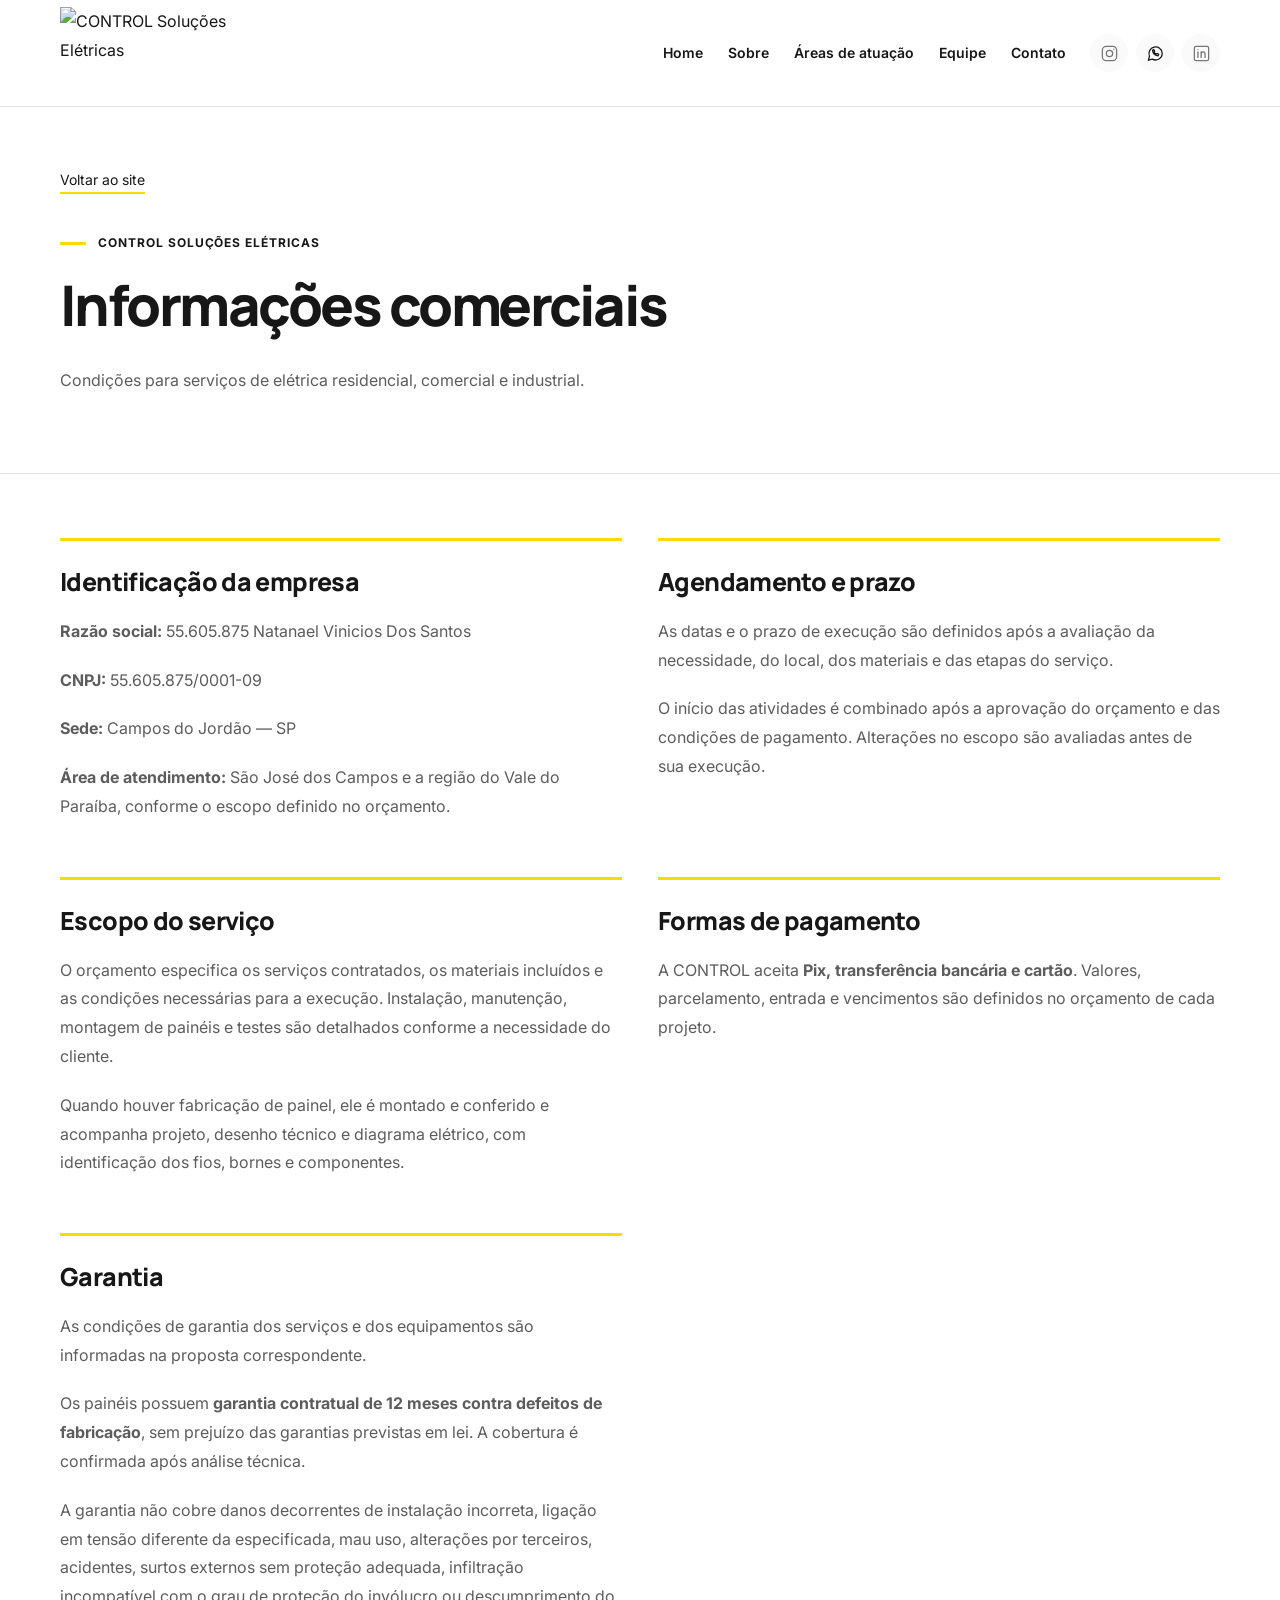
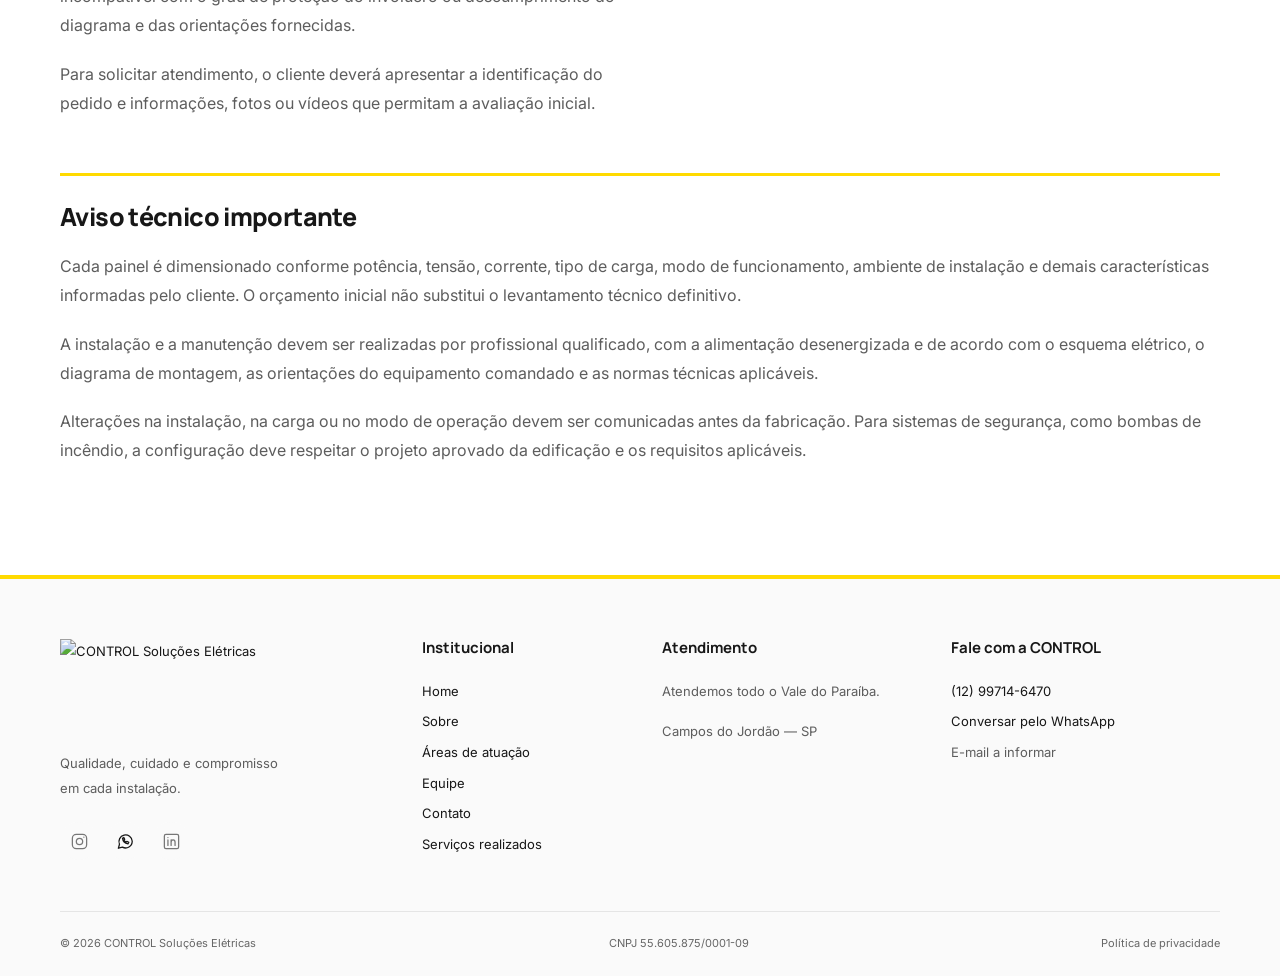
==== informacoes-comerciais.html @ fdc6e7ff "Publicar site institucional CONTROL Soluções Elétricas" ====
<!doctype html>
<html lang="pt-BR"><head><meta charset="utf-8"><meta name="viewport" content="width=device-width,initial-scale=1"><meta name="description" content="Condições comerciais da CONTROL Soluções Elétricas."><meta name="theme-color" content="#ffffff"><title>Informações comerciais | CONTROL</title><link rel="preconnect" href="https://fonts.googleapis.com"><link rel="preconnect" href="https://fonts.gstatic.com" crossorigin><link href="https://fonts.googleapis.com/css2?family=Inter:wght@400;500;600;700&family=Manrope:wght@400;500;600;700;800&display=swap" rel="stylesheet"><link rel="icon" type="image/svg+xml" href="assets/control-favicon.svg"><link rel="stylesheet" href="control-layout.css?v=control-20261009"><link rel="stylesheet" href="control-revision.css?v=20261009"></head><body class="control-layout"><a class="c-skip" href="#principal">Pular para o conteúdo</a>
<header class="c-header"><div class="c-container c-header-inner"><a href="index.html#inicio" class="c-brand" aria-label="CONTROL — início"><img src="assets/logo-control-solucoes-eletricas.png" alt="CONTROL Soluções Elétricas" width="1774" height="887"></a><button class="menu-toggle c-menu-toggle" aria-label="Abrir menu" aria-expanded="false" aria-controls="main-nav" type="button"><span></span><span></span><span></span></button><nav id="main-nav" class="nav c-nav" aria-label="Navegação principal"><a href="index.html#inicio">Home</a><a href="index.html#sobre">Sobre</a><a href="index.html#areasdeatuacao">Áreas de atuação</a><a href="index.html#equipe">Equipe</a><a href="index.html#contato">Contato</a></nav><div class="c-socials" aria-label="Redes sociais"><span class="c-social c-social-pending" role="link" aria-disabled="true" aria-label="Instagram — perfil a informar" title="Instagram — perfil a informar"><svg viewBox="0 0 24 24" fill="none" stroke="currentColor" stroke-width="1.6" stroke-linecap="round" stroke-linejoin="round" aria-hidden="true"><rect x="3" y="3" width="18" height="18" rx="5"/><circle cx="12" cy="12" r="4"/><circle cx="17.5" cy="6.5" r=".8" fill="currentColor" stroke="none"/></svg></span><a class="c-social" href="https://wa.me/5512997146470" target="_blank" rel="noopener" aria-label="WhatsApp da CONTROL" title="WhatsApp"><svg viewBox="0 0 24 24" fill="none" stroke="currentColor" stroke-width="1.6" stroke-linecap="round" stroke-linejoin="round" aria-hidden="true"><path d="M20.5 11.7a8.4 8.4 0 0 1-12.4 7.4L3 20.5l1.4-5A8.4 8.4 0 1 1 20.5 11.7Z"/><path d="M8.2 7.9c.5 3.9 3 6.4 6.9 7.1l1.1-2-2.5-1.2-.9 1c-1.3-.5-2.2-1.4-2.8-2.7l1-.9-1.1-2.3Z"/></svg></a><span class="c-social c-social-pending" role="link" aria-disabled="true" aria-label="LinkedIn — perfil a informar" title="LinkedIn — perfil a informar"><svg viewBox="0 0 24 24" fill="none" stroke="currentColor" stroke-width="1.6" stroke-linecap="round" stroke-linejoin="round" aria-hidden="true"><rect x="3" y="3" width="18" height="18" rx="2"/><path d="M7.5 10v7M11.5 17v-7m0 3c0-4 5-4 5 0v4"/><circle cx="7.5" cy="7" r=".8" fill="currentColor" stroke="none"/></svg></span></div></div></header><main id="principal" class="legal-main">
<section class="legal-hero"><div class="c-container"><a class="c-back" href="index.html">Voltar ao site</a><p class="c-eyebrow">CONTROL SOLUÇÕES ELÉTRICAS</p><h1>Informações comerciais</h1><p>Condições para serviços de elétrica residencial, comercial e industrial.</p></div></section>
<section class="legal-content"><div class="c-container legal-grid">
<article><h2>Identificação da empresa</h2><p><strong>Razão social:</strong> 55.605.875 Natanael Vinicios Dos Santos</p><p><strong>CNPJ:</strong> 55.605.875/0001-09</p><p><strong>Sede:</strong> Campos do Jordão — SP</p><p><strong>Área de atendimento:</strong> São José dos Campos e a região do Vale do Paraíba, conforme o escopo definido no orçamento.</p></article>
<article><h2>Agendamento e prazo</h2><p>As datas e o prazo de execução são definidos após a avaliação da necessidade, do local, dos materiais e das etapas do serviço.</p><p>O início das atividades é combinado após a aprovação do orçamento e das condições de pagamento. Alterações no escopo são avaliadas antes de sua execução.</p></article>
<article><h2>Escopo do serviço</h2><p>O orçamento especifica os serviços contratados, os materiais incluídos e as condições necessárias para a execução. Instalação, manutenção, montagem de painéis e testes são detalhados conforme a necessidade do cliente.</p><p>Quando houver fabricação de painel, ele é montado e conferido e acompanha projeto, desenho técnico e diagrama elétrico, com identificação dos fios, bornes e componentes.</p></article>
<article><h2>Formas de pagamento</h2><p>A CONTROL aceita <strong>Pix, transferência bancária e cartão</strong>. Valores, parcelamento, entrada e vencimentos são definidos no orçamento de cada projeto.</p></article>
<article id="garantia"><h2>Garantia</h2><p>As condições de garantia dos serviços e dos equipamentos são informadas na proposta correspondente.</p><p>Os painéis possuem <strong>garantia contratual de 12 meses contra defeitos de fabricação</strong>, sem prejuízo das garantias previstas em lei. A cobertura é confirmada após análise técnica.</p><p>A garantia não cobre danos decorrentes de instalação incorreta, ligação em tensão diferente da especificada, mau uso, alterações por terceiros, acidentes, surtos externos sem proteção adequada, infiltração incompatível com o grau de proteção do invólucro ou descumprimento do diagrama e das orientações fornecidas.</p><p>Para solicitar atendimento, o cliente deverá apresentar a identificação do pedido e informações, fotos ou vídeos que permitam a avaliação inicial.</p></article>
<article class="legal-wide"><h2>Aviso técnico importante</h2><p>Cada painel é dimensionado conforme potência, tensão, corrente, tipo de carga, modo de funcionamento, ambiente de instalação e demais características informadas pelo cliente. O orçamento inicial não substitui o levantamento técnico definitivo.</p><p>A instalação e a manutenção devem ser realizadas por profissional qualificado, com a alimentação desenergizada e de acordo com o esquema elétrico, o diagrama de montagem, as orientações do equipamento comandado e as normas técnicas aplicáveis.</p><p>Alterações na instalação, na carga ou no modo de operação devem ser comunicadas antes da fabricação. Para sistemas de segurança, como bombas de incêndio, a configuração deve respeitar o projeto aprovado da edificação e os requisitos aplicáveis.</p></article>
</div></section></main><footer class="c-footer"><div class="c-container c-footer-grid"><div class="c-footer-brand"><a class="c-brand" href="index.html#inicio"><img src="assets/logo-control-solucoes-eletricas.png" alt="CONTROL Soluções Elétricas" width="1774" height="887" loading="lazy"></a><p>Qualidade, cuidado e compromisso<br>em cada instalação.</p><div class="c-socials" aria-label="Redes sociais"><span class="c-social c-social-pending" role="link" aria-disabled="true" aria-label="Instagram — perfil a informar" title="Instagram — perfil a informar"><svg viewBox="0 0 24 24" fill="none" stroke="currentColor" stroke-width="1.6" stroke-linecap="round" stroke-linejoin="round" aria-hidden="true"><rect x="3" y="3" width="18" height="18" rx="5"/><circle cx="12" cy="12" r="4"/><circle cx="17.5" cy="6.5" r=".8" fill="currentColor" stroke="none"/></svg></span><a class="c-social" href="https://wa.me/5512997146470" target="_blank" rel="noopener" aria-label="WhatsApp da CONTROL" title="WhatsApp"><svg viewBox="0 0 24 24" fill="none" stroke="currentColor" stroke-width="1.6" stroke-linecap="round" stroke-linejoin="round" aria-hidden="true"><path d="M20.5 11.7a8.4 8.4 0 0 1-12.4 7.4L3 20.5l1.4-5A8.4 8.4 0 1 1 20.5 11.7Z"/><path d="M8.2 7.9c.5 3.9 3 6.4 6.9 7.1l1.1-2-2.5-1.2-.9 1c-1.3-.5-2.2-1.4-2.8-2.7l1-.9-1.1-2.3Z"/></svg></a><span class="c-social c-social-pending" role="link" aria-disabled="true" aria-label="LinkedIn — perfil a informar" title="LinkedIn — perfil a informar"><svg viewBox="0 0 24 24" fill="none" stroke="currentColor" stroke-width="1.6" stroke-linecap="round" stroke-linejoin="round" aria-hidden="true"><rect x="3" y="3" width="18" height="18" rx="2"/><path d="M7.5 10v7M11.5 17v-7m0 3c0-4 5-4 5 0v4"/><circle cx="7.5" cy="7" r=".8" fill="currentColor" stroke="none"/></svg></span></div></div><div><h2>Institucional</h2><nav aria-label="Navegação do rodapé"><a href="index.html#inicio">Home</a><a href="index.html#sobre">Sobre</a><a href="index.html#areasdeatuacao">Áreas de atuação</a><a href="index.html#equipe">Equipe</a><a href="index.html#contato">Contato</a><a href="portfolio.html">Serviços realizados</a></nav></div><div><h2>Atendimento</h2><p>Atendemos todo o Vale do Paraíba.</p><p>Campos do Jordão — SP</p></div><div><h2>Fale com a CONTROL</h2><a href="tel:+5512997146470">(12) 99714-6470</a><a href="https://wa.me/5512997146470" target="_blank" rel="noopener">Conversar pelo WhatsApp</a><p class="c-pending">E-mail a informar</p></div></div><div class="c-container c-footer-bottom"><span>© 2026 CONTROL Soluções Elétricas</span><span>CNPJ 55.605.875/0001-09</span><a href="politica-privacidade.html">Política de privacidade</a></div></footer><script src="script.js?v=control-20261009"></script></body></html>
---- control-layout.css ----
:root{--c-black:#171717;--c-yellow:#ffda00;--c-muted:#5d5d5d;--c-line:#e5e5e5;--c-paper:#f8f8f8;--c-heading:'Manrope',Arial,sans-serif;--c-body:'Inter',Arial,sans-serif}
*{box-sizing:border-box}html{scroll-behavior:smooth;scroll-padding-top:112px}body.control-layout{margin:0;background:#fff;color:var(--c-black);font:400 16px/1.8 var(--c-body)}.control-layout img{display:block;max-width:100%;height:auto}.control-layout a{color:inherit;text-decoration:none}.control-layout button,.control-layout input,.control-layout textarea{font:inherit}.control-layout button,.control-layout a,.control-layout [tabindex]{-webkit-tap-highlight-color:transparent}.control-layout :focus-visible{outline:3px solid #8a7100;outline-offset:5px}.control-layout p{margin:0 0 20px}.control-layout h1,.control-layout h2,.control-layout h3{font-family:var(--c-heading);line-height:1.18;letter-spacing:-.045em;margin:0 0 28px;font-weight:800}.control-layout h2{font-size:clamp(32px,3.4vw,45px)}.control-layout svg{width:24px;height:24px;flex:none}.c-container{width:min(1160px,calc(100% - 80px));margin-inline:auto}.c-section{padding-block:100px;position:relative}.c-anchor{position:absolute;top:0;scroll-margin-top:112px}.c-eyebrow{font-size:13px;font-weight:700;letter-spacing:.17em;line-height:1.5;text-transform:uppercase;display:flex;align-items:center;gap:12px}.c-eyebrow::before{content:'';width:26px;height:3px;background:var(--c-yellow);flex:none}.c-skip{position:fixed;left:12px;top:-80px;padding:12px 20px;background:var(--c-yellow);z-index:200}.c-skip:focus{top:12px}
.c-header{position:sticky;top:0;z-index:50;background:#fff;border-bottom:1px solid var(--c-line)}.c-header-inner{display:flex;align-items:center;gap:28px;min-height:98px}.c-brand{display:block;width:178px;flex:none}.c-nav{display:flex;align-items:center;gap:28px;margin-left:auto}.c-nav a{font-size:14px;font-weight:600;position:relative;white-space:nowrap;padding-block:10px}.c-nav a::after{content:'';position:absolute;height:3px;background:var(--c-yellow);bottom:2px;left:0;right:0;transform:scaleX(0);transition:transform .18s}.c-nav a:hover::after,.c-nav a:focus-visible::after{transform:scaleX(1)}.c-socials{display:flex;align-items:center;gap:8px}.c-social{display:flex;align-items:center;justify-content:center;width:38px;height:38px;border:1px solid var(--c-line);border-radius:50%;transition:background .18s}.c-social svg{width:19px;height:19px}.c-social[href]:hover{background:var(--c-yellow);border-color:var(--c-yellow)}.c-social-pending{color:#777;cursor:default}.c-menu-toggle{display:none}
.c-hero{border-bottom:1px solid var(--c-line);overflow:hidden}.c-hero-grid{display:grid;grid-template-columns:minmax(0,1fr);align-items:center;min-height:570px;padding-block:72px}.c-hero-copy{min-width:0;width:100%}.c-hero h1{font-size:clamp(44px,4.5vw,62px);line-height:1.13;margin-bottom:26px}.c-hero-lead{font-size:19px;color:var(--c-muted);line-height:1.7}.c-hero .c-button{margin-top:12px}.c-hero-foot{display:flex;justify-content:space-between;gap:24px;align-items:center;border-top:1px solid var(--c-line);padding-block:20px;font-size:14px;letter-spacing:0;font-weight:600}.c-hero-foot a{font-size:14px;letter-spacing:0}.c-hero-foot a:hover{text-decoration:underline;text-decoration-color:#b49400;text-underline-offset:5px}.c-button{display:inline-flex;align-items:center;justify-content:center;min-height:51px;padding:13px 26px;border:1px solid transparent;border-radius:4px;font-weight:700;font-size:15px;line-height:1.5;cursor:pointer;transition:background .18s,color .18s}.c-button-yellow{background:var(--c-yellow);color:var(--c-black)}.c-button-yellow:hover{background:#ecc800}.c-button-outline{border-color:var(--c-black);background:#fff}.c-button-outline:hover{background:var(--c-black);color:#fff}
.c-about-grid{display:grid;grid-template-columns:1.4fr 1fr;gap:90px;align-items:center}.c-about-grid h2 span{display:block}.c-about-grid p:not(.c-eyebrow){color:var(--c-muted)}.c-experience{border:1px solid var(--c-line);border-top:5px solid var(--c-yellow);padding:42px 36px}.c-experience-label{font-size:12px;letter-spacing:.1em;line-height:1.7;font-weight:600}.c-experience>strong{font-family:var(--c-heading);font-size:112px;letter-spacing:-.075em;line-height:1.2;display:block;margin:16px 0}.c-experience>strong span{font-size:65px;color:#b39800;vertical-align:top;line-height:1.6}.c-experience p{font-size:17px;color:var(--c-black)!important}.c-experience-values{border-top:1px solid var(--c-line);padding-top:22px;display:flex;justify-content:space-between;gap:8px;font-size:12px;font-weight:600}
.c-services-section{border-block:1px solid var(--c-line);background:#fff}.c-section-heading{text-align:center;margin-bottom:48px}.c-section-heading .c-eyebrow{justify-content:center}.c-section-heading h2,.c-section-heading h1{margin-bottom:18px}.c-section-heading p:not(.c-eyebrow){color:var(--c-muted)}.c-heading-rule{display:block;width:55px;height:4px;background:var(--c-yellow);margin-top:28px}.c-section-heading .c-heading-rule{margin-inline:auto}.c-services-grid{display:grid;grid-template-columns:repeat(3,minmax(0,1fr));gap:28px;list-style:none;margin:0;padding:0}.c-service-slot{position:relative;border:1px solid #ddd;border-radius:5px;padding:20px;background:#fff;overflow:hidden;min-height:264px;box-shadow:0 5px 18px #00000003}.c-slot-number{position:absolute;top:28px;left:30px;color:#777;font-size:12px;font-weight:600;z-index:1}.c-slot-image{height:172px;background:var(--c-paper);display:grid;place-items:center;border-radius:3px}.c-slot-image svg{width:36px;height:36px;color:#bebebe;stroke-width:1}.c-slot-caption{text-align:center;padding-top:19px}.c-slot-line{display:block;width:28px;height:3px;background:var(--c-yellow);margin:0 auto 12px}.c-slot-caption p{font-size:13px;color:#737373;margin:0}.c-team-grid{display:grid;grid-template-columns:1fr 1.1fr;gap:80px;align-items:center}.c-team-grid>div>p:not(.c-eyebrow){color:var(--c-muted)}.c-team-photo{aspect-ratio:1.25;background:var(--c-paper);border:1px solid var(--c-line);display:flex;align-items:center;justify-content:center;flex-direction:column;gap:16px;border-radius:5px}.c-team-photo svg{width:46px;height:46px;color:#aaa;stroke-width:1}.c-team-photo p{font-size:14px;margin:0;color:#707070}.c-portfolio-section{border-block:1px solid var(--c-line)}.c-portfolio-head{display:flex;align-items:center;justify-content:space-between;gap:24px;margin-bottom:40px}.c-portfolio-head h2{margin-bottom:0}.c-photo-grid{display:grid;grid-template-columns:repeat(3,minmax(0,1fr));gap:25px}.c-photo-slot{aspect-ratio:1.35;border:1px solid var(--c-line);background:var(--c-paper);border-radius:4px;display:flex;align-items:center;justify-content:center;gap:14px;flex-direction:column;color:#737373;text-align:center;padding:20px;font-size:13px}.c-photo-slot svg{width:38px;height:38px;stroke-width:1;color:#b3b3b3}.c-gallery-note{font-size:14px;color:var(--c-muted);margin:24px 0 0!important}.c-portfolio-page{min-height:65vh}.c-portfolio-page h1{font-size:clamp(38px,5vw,58px)}.c-back{display:inline-block;font-size:14px;border-bottom:2px solid var(--c-yellow);margin-bottom:40px}.c-gallery-grid{row-gap:25px}
.c-contact-heading{margin-bottom:48px}.c-contact-grid{display:grid;grid-template-columns:1fr 1fr;gap:65px}.c-contact-form label{font-size:14px;font-weight:600;display:block;margin-bottom:8px}.c-contact-form input,.c-contact-form textarea{border:1px solid #d2d2d2;background:#fff;color:var(--c-black);border-radius:3px;padding:13px 15px;display:block;width:100%;margin-bottom:22px;line-height:1.6;font-size:16px}.c-contact-form textarea{min-height:176px;resize:vertical}.c-contact-form input::placeholder,.c-contact-form textarea::placeholder{color:#777}.c-contact-form .c-button{width:100%}.c-form-note{font-size:12px;line-height:1.65;color:var(--c-muted);margin-top:15px!important;max-width:460px}.c-form-status{font-size:14px;line-height:1.6}.c-form-status a{text-decoration:underline}.c-map{border:1px solid var(--c-line);border-radius:4px;overflow:hidden}.c-map iframe{border:0;width:100%;height:225px;display:block;background:var(--c-paper)}.c-map>a{display:block;background:#fff;border-top:1px solid var(--c-line);font-size:12px;padding:10px 14px}.c-map>a:hover{text-decoration:underline}.c-contact-list{margin:23px 0 0;display:grid;gap:15px}.c-contact-list>div{display:flex;align-items:flex-start;gap:15px}.c-contact-list>div>svg{width:21px;height:21px;margin-top:4px}.c-contact-list dt{font-size:13px;font-weight:700;line-height:1.5}.c-contact-list dd{font-size:15px;line-height:1.7;margin:2px 0 0}.c-contact-list a:hover{text-decoration:underline;text-underline-offset:4px}.c-pending{color:#777;font-size:13px}.c-footer{border-top:4px solid var(--c-yellow);background:#fff}.c-footer-grid{padding-block:60px 48px;display:grid;grid-template-columns:1.3fr .8fr 1fr 1.1fr;gap:44px}.c-footer .c-brand{width:192px;margin-top:-12px;margin-bottom:12px}.c-footer h2{font-size:15px;letter-spacing:0;font-weight:700;margin:0 0 22px}.c-footer p,.c-footer nav a,.c-footer-grid>div>a{font-size:13px;line-height:1.9}.c-footer p{color:var(--c-muted);margin-bottom:16px}.c-footer nav a,.c-footer-grid>div>a{display:block;margin-bottom:6px}.c-footer a:hover{text-decoration:underline;text-underline-offset:4px}.c-footer-bottom{display:flex;justify-content:space-between;gap:18px;border-top:1px solid var(--c-line);padding-block:22px;color:#666;font-size:11px}.c-footer-brand .c-socials{margin-top:22px}
@media(min-width:1500px){.c-container{max-width:1230px}.c-hero-grid{min-height:630px}.c-hero h1{font-size:66px}}
@media(max-width:1100px){.c-container{width:calc(100% - 48px)}.c-header-inner{gap:18px}.c-brand{width:149px}.c-nav{gap:18px}.c-nav a{font-size:13px}.c-socials{gap:6px}.c-social{width:34px;height:34px}.c-about-grid{gap:45px}.c-contact-grid{gap:40px}.c-team-grid{gap:45px}.c-hero-grid{gap:26px;min-height:530px}.c-hero h1{font-size:48px}.c-footer-grid{gap:26px}}
@media(max-width:900px){html{scroll-padding-top:96px}.c-header-inner{min-height:82px;position:relative}.c-header-inner>.c-socials{margin-left:auto;margin-right:55px}.c-menu-toggle{display:flex;position:absolute;right:0;top:21px;width:40px;height:40px;flex-direction:column;justify-content:center;gap:5px;background:#fff;border:1px solid var(--c-line);border-radius:3px;padding:10px}.c-menu-toggle span{height:2px;width:18px;background:var(--c-black)}.c-nav{display:none;position:absolute;left:-24px;right:-24px;top:82px;margin:0;padding:14px 24px 22px;background:#fff;border-bottom:1px solid var(--c-line);box-shadow:0 8px 12px #00000008;align-items:stretch;gap:0}.c-nav.open{display:flex;flex-direction:column}.c-nav a{font-size:16px;padding-block:11px}.c-nav a::after{display:none}.c-anchor{scroll-margin-top:96px}.c-hero-grid{min-height:480px}.c-hero h1{font-size:42px}.c-hero-brand{padding-left:18px}.c-hero-lead{font-size:17px}.c-section{padding-block:76px}.c-services-grid{gap:20px}.c-service-slot{padding:14px;min-height:232px}.c-slot-image{height:140px}.c-slot-number{top:21px;left:22px}.c-about-grid{grid-template-columns:1.3fr 1fr;gap:35px}.c-experience{padding:30px 24px}.c-experience>strong{font-size:90px}.c-experience-values{flex-wrap:wrap;justify-content:flex-start;gap:10px 18px}.c-footer-grid{grid-template-columns:1fr 1fr;gap:40px}.c-contact-grid{gap:28px}.c-contact-list dd{font-size:14px}}
@media(max-width:680px){.c-container{width:calc(100% - 40px)}.c-header-inner>.c-socials{margin-right:50px}.c-brand{width:127px}.c-social{width:31px;height:31px}.c-social svg{width:17px;height:17px}.c-nav{left:-20px;right:-20px;padding-inline:20px}.c-hero-grid{grid-template-columns:1fr;padding-block:44px 38px;gap:34px}.c-hero h1{font-size:clamp(38px,8vw,48px);margin-bottom:20px}.c-eyebrow{font-size:11px;letter-spacing:.13em}.c-hero-brand{width:100%;max-width:375px;padding:18px 15px;border-left-width:2px;justify-self:center}.c-hero-brand img{width:100%;max-height:163px;object-fit:contain}.c-hero-foot{padding-block:18px;font-size:10px;gap:12px}.c-hero-foot a{display:none}.c-about-grid,.c-team-grid,.c-contact-grid{grid-template-columns:1fr}.c-about-grid,.c-team-grid{gap:38px}.c-experience{max-width:450px;width:100%;padding:28px}.c-experience>strong{font-size:92px;margin-block:5px}.c-experience-label{font-size:11px}.c-experience-values{justify-content:space-between}.c-section{padding-block:60px}.c-services-grid{grid-template-columns:repeat(2,minmax(0,1fr));gap:16px}.c-service-slot{min-height:208px;padding:12px}.c-slot-image{height:124px}.c-slot-caption{padding-top:16px}.c-slot-caption p{font-size:12px}.c-slot-number{left:20px;top:20px;font-size:11px}.c-section-heading{margin-bottom:34px}.c-team-photo{aspect-ratio:1.55}.c-photo-grid{gap:14px}.c-photo-slot{aspect-ratio:1;min-height:100px;padding:15px}.c-photo-slot span{display:none}.c-photo-slot svg{width:32px;height:32px}.c-portfolio-head{display:block;margin-bottom:28px}.c-portfolio-head .c-button{margin-top:24px}.c-contact-grid{gap:40px}.c-form-note{max-width:none}.c-map iframe{height:230px}.c-footer-grid{gap:34px 20px;padding-block:45px}.c-footer-grid>div{min-width:0}.c-footer .c-brand{width:160px}.c-footer-grid>div:last-child{grid-column:2;grid-row:2}.c-footer h2{font-size:14px;line-height:1.6;margin-bottom:14px}.c-footer p,.c-footer nav a,.c-footer-grid>div>a{font-size:12px;overflow-wrap:anywhere}.c-footer-bottom{flex-wrap:wrap;font-size:10px;gap:8px 20px}.c-footer-bottom span:first-child{width:100%}.c-gallery-grid{grid-template-columns:1fr 1fr}.c-gallery-grid .c-photo-slot{aspect-ratio:1.25}.c-gallery-grid .c-photo-slot span{display:block;font-size:12px}}
@media(max-width:390px){.c-container{width:calc(100% - 32px)}.c-header-inner{gap:6px}.c-brand{width:110px}.c-header-inner>.c-socials{gap:4px;margin-right:44px}.c-social{width:28px;height:28px}.c-social svg{width:16px;height:16px}.c-hero h1{font-size:37px}.c-services-grid{grid-template-columns:1fr}.c-slot-image{height:158px}.c-service-slot{min-height:238px}.c-nav{left:-16px;right:-16px}.c-footer-grid{grid-template-columns:1fr}.c-footer-grid>div:last-child{grid-column:auto;grid-row:auto}.c-photo-grid{grid-template-columns:1fr}.c-photo-slot{aspect-ratio:1.8}.c-photo-slot span{display:block}.c-hero-foot{font-size:9px}.c-desktop-break{display:none}}
.c-field-optional{font-weight:400;color:var(--c-muted)}
.control-layout .c-experience-values{flex-wrap:wrap;gap:10px 16px;justify-content:flex-start}
.control-layout .legal-hero{padding-block:58px;border-bottom:1px solid var(--c-line)}
.control-layout .legal-hero h1{font-size:clamp(34px,4.8vw,56px)}
.control-layout .legal-hero .c-eyebrow{font-size:12px;letter-spacing:.08em}
.control-layout .legal-hero>div>p:last-child{max-width:760px;color:var(--c-muted)}
.control-layout .legal-content{padding-block:64px 90px}
.control-layout .legal-grid{display:grid;grid-template-columns:1fr 1fr;gap:36px}
.control-layout .legal-grid article{border-top:3px solid var(--c-yellow);padding-top:24px;min-width:0}
.control-layout .legal-grid h2{font-size:25px;line-height:1.35;letter-spacing:-.025em;margin-bottom:18px}
.control-layout .legal-grid p{font-size:16px;color:var(--c-muted);overflow-wrap:anywhere}
.control-layout .legal-wide{grid-column:1/-1}
@media(max-width:700px){.control-layout .legal-grid{grid-template-columns:1fr}.control-layout .legal-wide{grid-column:auto}.control-layout .c-hero-foot{font-size:12px}}
@media(prefers-reduced-motion:reduce){html{scroll-behavior:auto}*,*::before,*::after{transition:none!important}}
---- control-revision.css ----
/* CONTROL — composição institucional, referência aprovada em 09/10/2026. */
.c-container{width:min(1160px,calc(100% - 80px))}
.c-header-inner{min-height:106px;gap:24px}
.c-header .c-brand{width:200px}
.c-header .c-brand img{width:200px;height:92px;object-fit:contain}
.c-nav{gap:25px}
.c-social{background:#fafafa;border:0}
.c-hero{position:relative;isolation:isolate;background:#fff}
.c-hero-grid{min-height:540px;padding-block:74px}
.c-hero h1{font-size:clamp(44px,4.8vw,68px);letter-spacing:-.04em;line-height:1.12;max-width:990px}
.c-hero-name{display:block;font-size:.56em;letter-spacing:.1em;margin-bottom:20px;font-weight:700}
.c-hero-lead{font-size:19px;color:#454545;margin-block:28px 24px}
.c-hero-graphic{position:absolute;inset:0 0 0 auto;width:49%;z-index:-1;pointer-events:none;background:url('assets/hero-lines.svg') center right/cover no-repeat;opacity:.65}
.c-button{border-radius:28px;padding-inline:27px}
.c-hero-foot{border-color:#dfdfdf;font-size:13px}
.c-section{padding-block:96px}
.c-about-grid{gap:85px;grid-template-columns:1.45fr 1fr}
.c-about-grid h2{font-size:43px}
.c-about-grid h2 .c-about-title{display:block;font-size:.7em;line-height:1.45;font-weight:600;letter-spacing:-.025em}
.c-about-grid p:not(.c-eyebrow){line-height:1.9}
.c-experience{background:#fafafa;border:0;border-left:4px solid var(--c-yellow);padding:38px 40px}
.c-services-section{background:#fafafa;border:0}
.c-section-heading h2{font-size:clamp(32px,3.4vw,43px)}
.c-service-slot{height:258px;min-height:258px;padding:0;border-radius:8px;background:#fff;border:1px solid #e2e2e2;box-shadow:0 5px 20px #00000004}
.c-service-slot::before{content:'';display:block;width:42px;height:3px;background:var(--c-yellow);margin:30px auto 0}
.c-services-grid{gap:26px}
.c-team-photo{border-radius:8px}
.c-portfolio-section{background:#fafafa;border:0}
.c-photo-slot{background:#fff}
.c-contact-grid{gap:70px}
.c-contact-form input,.c-contact-form textarea{background:#fafafa;border:1px solid #dedede;border-radius:5px}
.c-contact-form .c-button{width:auto;min-width:220px}
.c-footer{background:#fafafa}
.c-footer-brand .c-brand{width:200px;margin-top:0}
.c-footer-brand .c-brand img{mix-blend-mode:multiply}
@media(min-width:1500px){.c-container{max-width:1200px}.c-hero-grid{min-height:580px}}
@media(max-width:1100px){.c-container{width:calc(100% - 48px)}.c-header .c-brand,.c-header .c-brand img{width:162px}.c-header .c-brand img{height:82px}.c-nav{gap:17px}.c-header-inner{gap:17px}.c-about-grid{gap:40px}.c-contact-grid{gap:38px}}
@media(max-width:900px){.c-header-inner{min-height:90px}.c-nav{top:90px}.c-menu-toggle{top:25px}.c-header .c-brand,.c-header .c-brand img{width:170px}.c-hero-grid{min-height:490px}.c-hero h1{font-size:52px}.c-about-grid{gap:30px}.c-experience{padding:28px}.c-service-slot{height:230px;min-height:230px}.c-section{padding-block:76px}}
@media(max-width:680px){.c-container{width:calc(100% - 40px)}.c-header .c-brand,.c-header .c-brand img{width:146px}.c-header .c-brand img{height:74px}.c-header-inner{min-height:82px}.c-nav{top:82px}.c-menu-toggle{top:21px}.c-hero-grid{min-height:440px;padding-block:58px 48px}.c-hero h1{font-size:clamp(39px,8.7vw,53px)}.c-hero-name{margin-bottom:18px}.c-hero-lead{font-size:17px;max-width:340px;margin-block:22px}.c-hero-graphic{width:100%;opacity:.3;left:0;background-position:center}.c-hero-foot{font-size:12px}.c-about-grid{grid-template-columns:1fr}.c-about-grid h2{font-size:37px}.c-section{padding-block:62px}.c-services-grid{grid-template-columns:repeat(2,minmax(0,1fr));gap:17px}.c-service-slot{height:206px;min-height:206px}.c-footer .c-brand{width:175px}.c-contact-form .c-button{width:100%}}
@media(max-width:390px){.c-container{width:calc(100% - 32px)}.c-header .c-brand,.c-header .c-brand img{width:124px}.c-header-inner{gap:5px}.c-hero h1{font-size:39px}.c-hero-name{font-size:.55em}.c-services-grid{grid-template-columns:1fr}.c-service-slot{height:244px;min-height:244px}.c-footer-grid{grid-template-columns:1fr}}
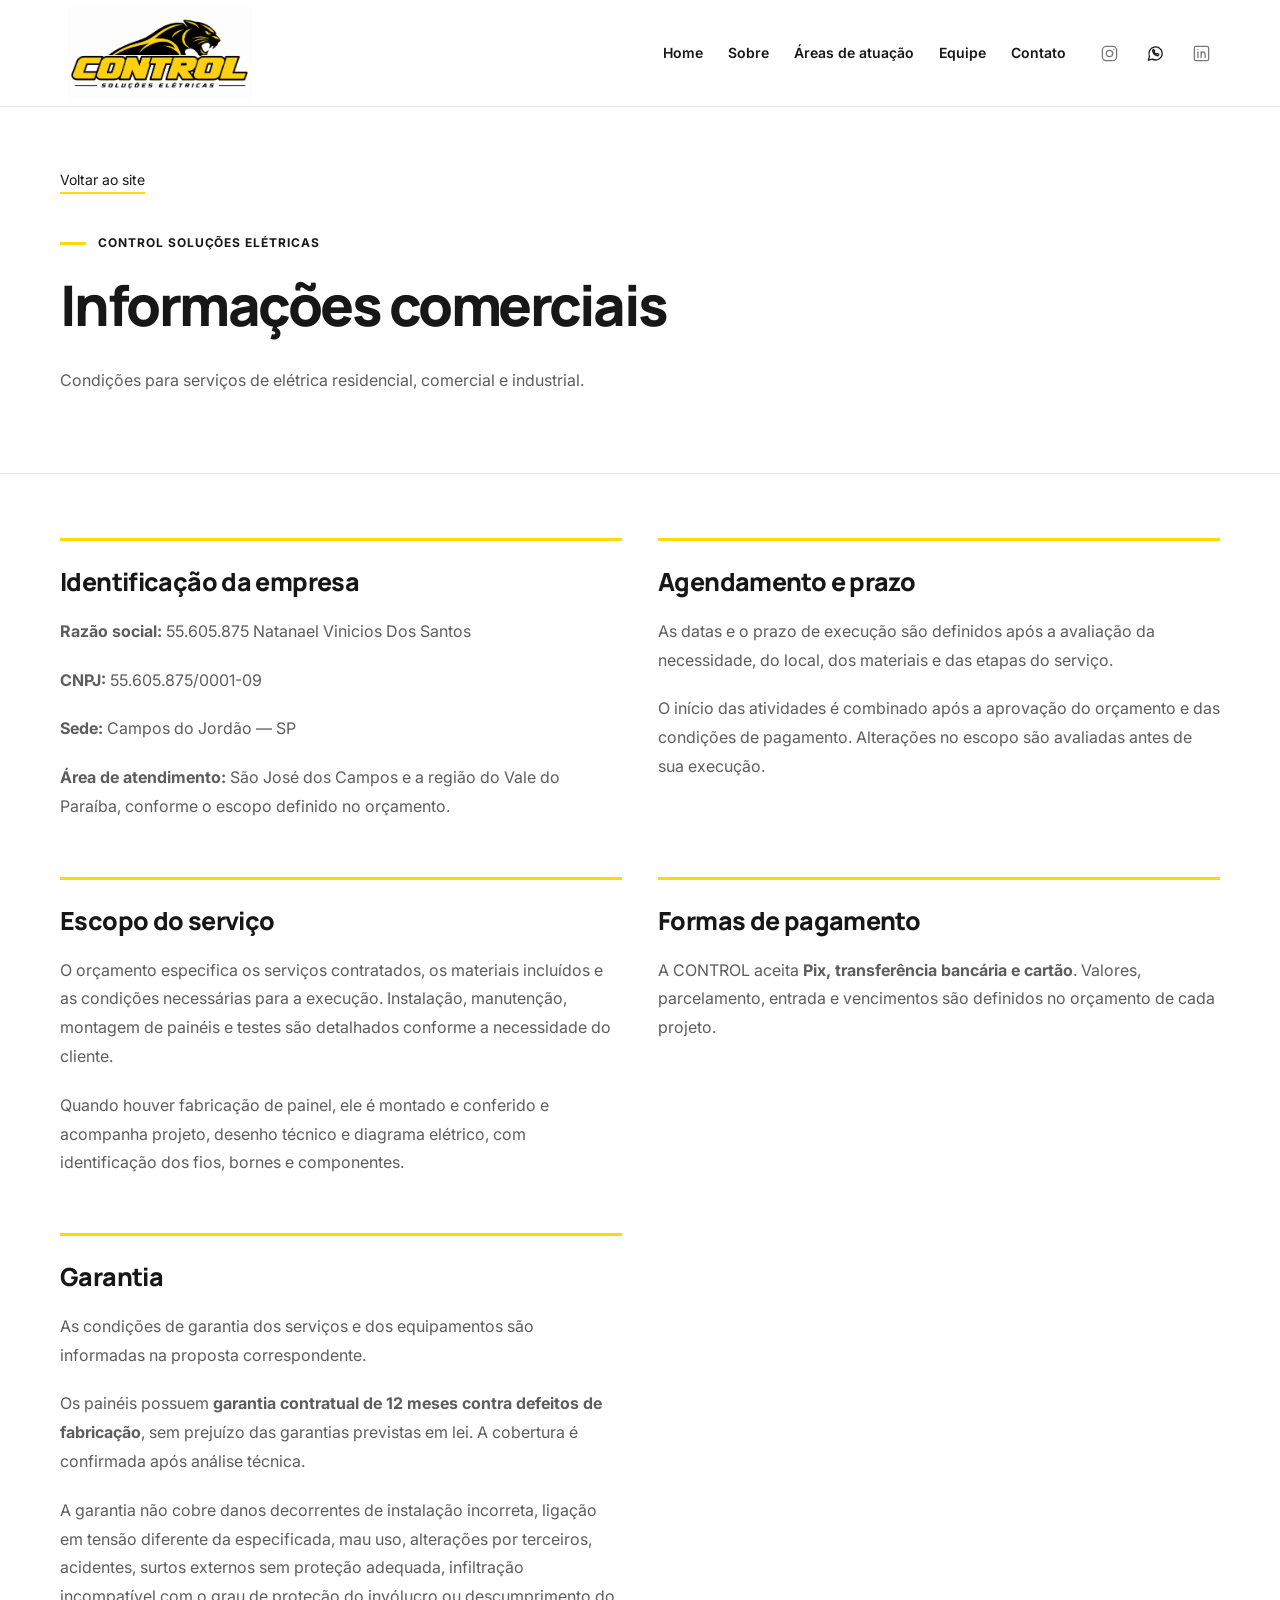
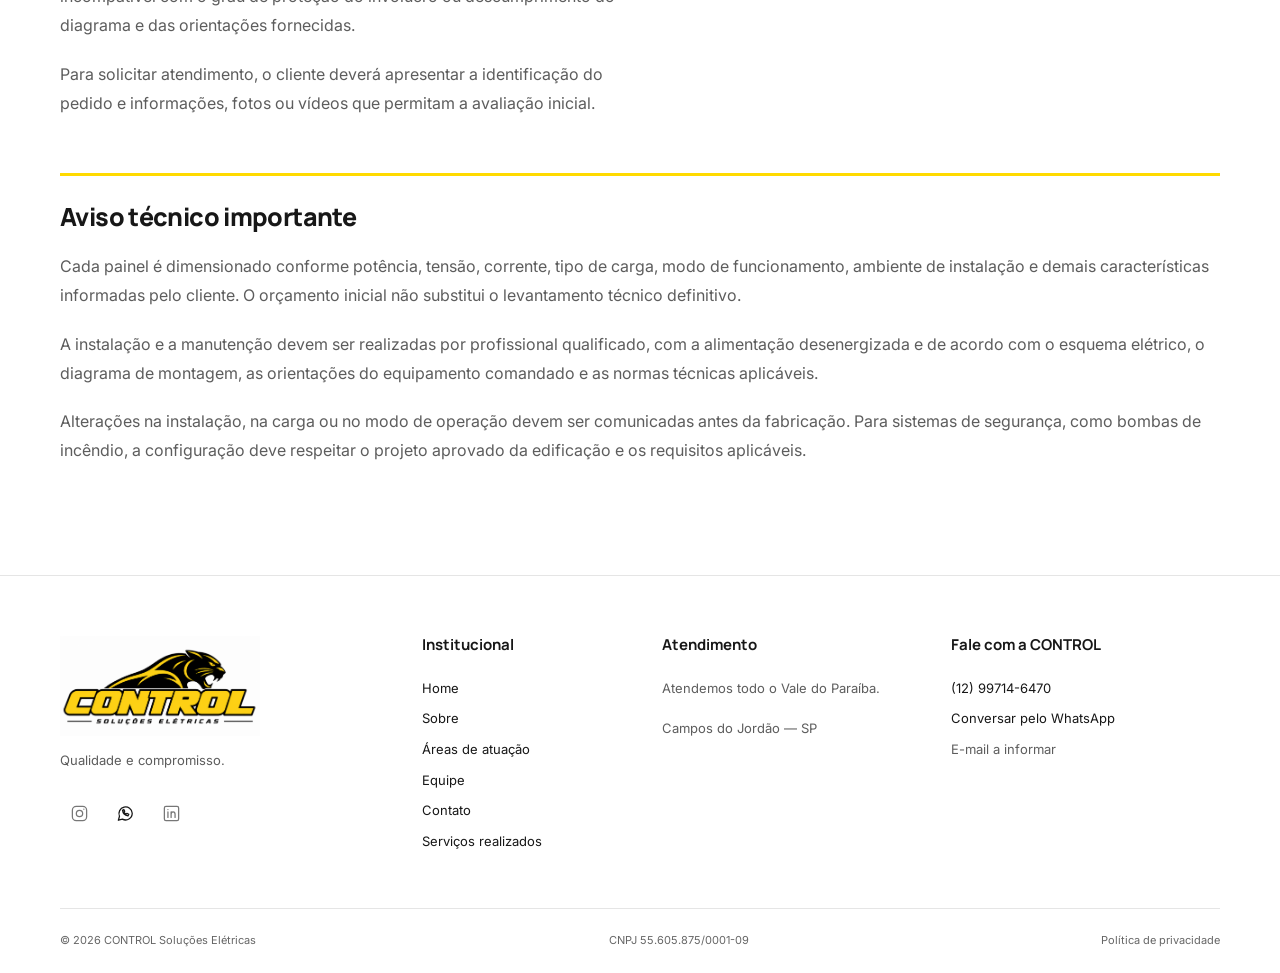
==== commit 93b3ab5d: "Refinar site: qualidade e compromisso, visual minimalista" ====
--- a/informacoes-comerciais.html
+++ b/informacoes-comerciais.html
@@ -1,5 +1,5 @@
 <!doctype html>
-<html lang="pt-BR"><head><meta charset="utf-8"><meta name="viewport" content="width=device-width,initial-scale=1"><meta name="description" content="Condições comerciais da CONTROL Soluções Elétricas."><meta name="theme-color" content="#ffffff"><title>Informações comerciais | CONTROL</title><link rel="preconnect" href="https://fonts.googleapis.com"><link rel="preconnect" href="https://fonts.gstatic.com" crossorigin><link href="https://fonts.googleapis.com/css2?family=Inter:wght@400;500;600;700&family=Manrope:wght@400;500;600;700;800&display=swap" rel="stylesheet"><link rel="icon" type="image/svg+xml" href="assets/control-favicon.svg"><link rel="stylesheet" href="control-layout.css?v=control-20261009"><link rel="stylesheet" href="control-revision.css?v=20261009"></head><body class="control-layout"><a class="c-skip" href="#principal">Pular para o conteúdo</a>
+<html lang="pt-BR"><head><meta charset="utf-8"><meta name="viewport" content="width=device-width,initial-scale=1"><meta name="description" content="Condições comerciais da CONTROL Soluções Elétricas."><meta name="theme-color" content="#ffffff"><title>Informações comerciais | CONTROL</title><link rel="preconnect" href="https://fonts.googleapis.com"><link rel="preconnect" href="https://fonts.gstatic.com" crossorigin><link href="https://fonts.googleapis.com/css2?family=Inter:wght@400;500;600;700&family=Manrope:wght@400;500;600;700;800&display=swap" rel="stylesheet"><link rel="icon" type="image/svg+xml" href="assets/control-favicon.svg"><link rel="stylesheet" href="control-layout.css?v=control-20261009"><link rel="stylesheet" href="control-revision.css?v=20261009-minimal"></head><body class="control-layout"><a class="c-skip" href="#principal">Pular para o conteúdo</a>
 <header class="c-header"><div class="c-container c-header-inner"><a href="index.html#inicio" class="c-brand" aria-label="CONTROL — início"><img src="assets/logo-control-solucoes-eletricas.png" alt="CONTROL Soluções Elétricas" width="1774" height="887"></a><button class="menu-toggle c-menu-toggle" aria-label="Abrir menu" aria-expanded="false" aria-controls="main-nav" type="button"><span></span><span></span><span></span></button><nav id="main-nav" class="nav c-nav" aria-label="Navegação principal"><a href="index.html#inicio">Home</a><a href="index.html#sobre">Sobre</a><a href="index.html#areasdeatuacao">Áreas de atuação</a><a href="index.html#equipe">Equipe</a><a href="index.html#contato">Contato</a></nav><div class="c-socials" aria-label="Redes sociais"><span class="c-social c-social-pending" role="link" aria-disabled="true" aria-label="Instagram — perfil a informar" title="Instagram — perfil a informar"><svg viewBox="0 0 24 24" fill="none" stroke="currentColor" stroke-width="1.6" stroke-linecap="round" stroke-linejoin="round" aria-hidden="true"><rect x="3" y="3" width="18" height="18" rx="5"/><circle cx="12" cy="12" r="4"/><circle cx="17.5" cy="6.5" r=".8" fill="currentColor" stroke="none"/></svg></span><a class="c-social" href="https://wa.me/5512997146470" target="_blank" rel="noopener" aria-label="WhatsApp da CONTROL" title="WhatsApp"><svg viewBox="0 0 24 24" fill="none" stroke="currentColor" stroke-width="1.6" stroke-linecap="round" stroke-linejoin="round" aria-hidden="true"><path d="M20.5 11.7a8.4 8.4 0 0 1-12.4 7.4L3 20.5l1.4-5A8.4 8.4 0 1 1 20.5 11.7Z"/><path d="M8.2 7.9c.5 3.9 3 6.4 6.9 7.1l1.1-2-2.5-1.2-.9 1c-1.3-.5-2.2-1.4-2.8-2.7l1-.9-1.1-2.3Z"/></svg></a><span class="c-social c-social-pending" role="link" aria-disabled="true" aria-label="LinkedIn — perfil a informar" title="LinkedIn — perfil a informar"><svg viewBox="0 0 24 24" fill="none" stroke="currentColor" stroke-width="1.6" stroke-linecap="round" stroke-linejoin="round" aria-hidden="true"><rect x="3" y="3" width="18" height="18" rx="2"/><path d="M7.5 10v7M11.5 17v-7m0 3c0-4 5-4 5 0v4"/><circle cx="7.5" cy="7" r=".8" fill="currentColor" stroke="none"/></svg></span></div></div></header><main id="principal" class="legal-main">
 <section class="legal-hero"><div class="c-container"><a class="c-back" href="index.html">Voltar ao site</a><p class="c-eyebrow">CONTROL SOLUÇÕES ELÉTRICAS</p><h1>Informações comerciais</h1><p>Condições para serviços de elétrica residencial, comercial e industrial.</p></div></section>
 <section class="legal-content"><div class="c-container legal-grid">
@@ -9,4 +9,4 @@
 <article><h2>Formas de pagamento</h2><p>A CONTROL aceita <strong>Pix, transferência bancária e cartão</strong>. Valores, parcelamento, entrada e vencimentos são definidos no orçamento de cada projeto.</p></article>
 <article id="garantia"><h2>Garantia</h2><p>As condições de garantia dos serviços e dos equipamentos são informadas na proposta correspondente.</p><p>Os painéis possuem <strong>garantia contratual de 12 meses contra defeitos de fabricação</strong>, sem prejuízo das garantias previstas em lei. A cobertura é confirmada após análise técnica.</p><p>A garantia não cobre danos decorrentes de instalação incorreta, ligação em tensão diferente da especificada, mau uso, alterações por terceiros, acidentes, surtos externos sem proteção adequada, infiltração incompatível com o grau de proteção do invólucro ou descumprimento do diagrama e das orientações fornecidas.</p><p>Para solicitar atendimento, o cliente deverá apresentar a identificação do pedido e informações, fotos ou vídeos que permitam a avaliação inicial.</p></article>
 <article class="legal-wide"><h2>Aviso técnico importante</h2><p>Cada painel é dimensionado conforme potência, tensão, corrente, tipo de carga, modo de funcionamento, ambiente de instalação e demais características informadas pelo cliente. O orçamento inicial não substitui o levantamento técnico definitivo.</p><p>A instalação e a manutenção devem ser realizadas por profissional qualificado, com a alimentação desenergizada e de acordo com o esquema elétrico, o diagrama de montagem, as orientações do equipamento comandado e as normas técnicas aplicáveis.</p><p>Alterações na instalação, na carga ou no modo de operação devem ser comunicadas antes da fabricação. Para sistemas de segurança, como bombas de incêndio, a configuração deve respeitar o projeto aprovado da edificação e os requisitos aplicáveis.</p></article>
-</div></section></main><footer class="c-footer"><div class="c-container c-footer-grid"><div class="c-footer-brand"><a class="c-brand" href="index.html#inicio"><img src="assets/logo-control-solucoes-eletricas.png" alt="CONTROL Soluções Elétricas" width="1774" height="887" loading="lazy"></a><p>Qualidade, cuidado e compromisso<br>em cada instalação.</p><div class="c-socials" aria-label="Redes sociais"><span class="c-social c-social-pending" role="link" aria-disabled="true" aria-label="Instagram — perfil a informar" title="Instagram — perfil a informar"><svg viewBox="0 0 24 24" fill="none" stroke="currentColor" stroke-width="1.6" stroke-linecap="round" stroke-linejoin="round" aria-hidden="true"><rect x="3" y="3" width="18" height="18" rx="5"/><circle cx="12" cy="12" r="4"/><circle cx="17.5" cy="6.5" r=".8" fill="currentColor" stroke="none"/></svg></span><a class="c-social" href="https://wa.me/5512997146470" target="_blank" rel="noopener" aria-label="WhatsApp da CONTROL" title="WhatsApp"><svg viewBox="0 0 24 24" fill="none" stroke="currentColor" stroke-width="1.6" stroke-linecap="round" stroke-linejoin="round" aria-hidden="true"><path d="M20.5 11.7a8.4 8.4 0 0 1-12.4 7.4L3 20.5l1.4-5A8.4 8.4 0 1 1 20.5 11.7Z"/><path d="M8.2 7.9c.5 3.9 3 6.4 6.9 7.1l1.1-2-2.5-1.2-.9 1c-1.3-.5-2.2-1.4-2.8-2.7l1-.9-1.1-2.3Z"/></svg></a><span class="c-social c-social-pending" role="link" aria-disabled="true" aria-label="LinkedIn — perfil a informar" title="LinkedIn — perfil a informar"><svg viewBox="0 0 24 24" fill="none" stroke="currentColor" stroke-width="1.6" stroke-linecap="round" stroke-linejoin="round" aria-hidden="true"><rect x="3" y="3" width="18" height="18" rx="2"/><path d="M7.5 10v7M11.5 17v-7m0 3c0-4 5-4 5 0v4"/><circle cx="7.5" cy="7" r=".8" fill="currentColor" stroke="none"/></svg></span></div></div><div><h2>Institucional</h2><nav aria-label="Navegação do rodapé"><a href="index.html#inicio">Home</a><a href="index.html#sobre">Sobre</a><a href="index.html#areasdeatuacao">Áreas de atuação</a><a href="index.html#equipe">Equipe</a><a href="index.html#contato">Contato</a><a href="portfolio.html">Serviços realizados</a></nav></div><div><h2>Atendimento</h2><p>Atendemos todo o Vale do Paraíba.</p><p>Campos do Jordão — SP</p></div><div><h2>Fale com a CONTROL</h2><a href="tel:+5512997146470">(12) 99714-6470</a><a href="https://wa.me/5512997146470" target="_blank" rel="noopener">Conversar pelo WhatsApp</a><p class="c-pending">E-mail a informar</p></div></div><div class="c-container c-footer-bottom"><span>© 2026 CONTROL Soluções Elétricas</span><span>CNPJ 55.605.875/0001-09</span><a href="politica-privacidade.html">Política de privacidade</a></div></footer><script src="script.js?v=control-20261009"></script></body></html>+</div></section></main><footer class="c-footer"><div class="c-container c-footer-grid"><div class="c-footer-brand"><a class="c-brand" href="index.html#inicio"><img src="assets/logo-control-solucoes-eletricas.png" alt="CONTROL Soluções Elétricas" width="1774" height="887" loading="lazy"></a><p>Qualidade e compromisso.</p><div class="c-socials" aria-label="Redes sociais"><span class="c-social c-social-pending" role="link" aria-disabled="true" aria-label="Instagram — perfil a informar" title="Instagram — perfil a informar"><svg viewBox="0 0 24 24" fill="none" stroke="currentColor" stroke-width="1.6" stroke-linecap="round" stroke-linejoin="round" aria-hidden="true"><rect x="3" y="3" width="18" height="18" rx="5"/><circle cx="12" cy="12" r="4"/><circle cx="17.5" cy="6.5" r=".8" fill="currentColor" stroke="none"/></svg></span><a class="c-social" href="https://wa.me/5512997146470" target="_blank" rel="noopener" aria-label="WhatsApp da CONTROL" title="WhatsApp"><svg viewBox="0 0 24 24" fill="none" stroke="currentColor" stroke-width="1.6" stroke-linecap="round" stroke-linejoin="round" aria-hidden="true"><path d="M20.5 11.7a8.4 8.4 0 0 1-12.4 7.4L3 20.5l1.4-5A8.4 8.4 0 1 1 20.5 11.7Z"/><path d="M8.2 7.9c.5 3.9 3 6.4 6.9 7.1l1.1-2-2.5-1.2-.9 1c-1.3-.5-2.2-1.4-2.8-2.7l1-.9-1.1-2.3Z"/></svg></a><span class="c-social c-social-pending" role="link" aria-disabled="true" aria-label="LinkedIn — perfil a informar" title="LinkedIn — perfil a informar"><svg viewBox="0 0 24 24" fill="none" stroke="currentColor" stroke-width="1.6" stroke-linecap="round" stroke-linejoin="round" aria-hidden="true"><rect x="3" y="3" width="18" height="18" rx="2"/><path d="M7.5 10v7M11.5 17v-7m0 3c0-4 5-4 5 0v4"/><circle cx="7.5" cy="7" r=".8" fill="currentColor" stroke="none"/></svg></span></div></div><div><h2>Institucional</h2><nav aria-label="Navegação do rodapé"><a href="index.html#inicio">Home</a><a href="index.html#sobre">Sobre</a><a href="index.html#areasdeatuacao">Áreas de atuação</a><a href="index.html#equipe">Equipe</a><a href="index.html#contato">Contato</a><a href="portfolio.html">Serviços realizados</a></nav></div><div><h2>Atendimento</h2><p>Atendemos todo o Vale do Paraíba.</p><p>Campos do Jordão — SP</p></div><div><h2>Fale com a CONTROL</h2><a href="tel:+5512997146470">(12) 99714-6470</a><a href="https://wa.me/5512997146470" target="_blank" rel="noopener">Conversar pelo WhatsApp</a><p class="c-pending">E-mail a informar</p></div></div><div class="c-container c-footer-bottom"><span>© 2026 CONTROL Soluções Elétricas</span><span>CNPJ 55.605.875/0001-09</span><a href="politica-privacidade.html">Política de privacidade</a></div></footer><script src="script.js?v=control-20261009"></script></body></html>
--- a/control-revision.css
+++ b/control-revision.css
@@ -1,40 +1,66 @@
-/* CONTROL — composição institucional, referência aprovada em 09/10/2026. */
-.c-container{width:min(1160px,calc(100% - 80px))}
-.c-header-inner{min-height:106px;gap:24px}
-.c-header .c-brand{width:200px}
-.c-header .c-brand img{width:200px;height:92px;object-fit:contain}
-.c-nav{gap:25px}
-.c-social{background:#fafafa;border:0}
-.c-hero{position:relative;isolation:isolate;background:#fff}
-.c-hero-grid{min-height:540px;padding-block:74px}
-.c-hero h1{font-size:clamp(44px,4.8vw,68px);letter-spacing:-.04em;line-height:1.12;max-width:990px}
-.c-hero-name{display:block;font-size:.56em;letter-spacing:.1em;margin-bottom:20px;font-weight:700}
-.c-hero-lead{font-size:19px;color:#454545;margin-block:28px 24px}
-.c-hero-graphic{position:absolute;inset:0 0 0 auto;width:49%;z-index:-1;pointer-events:none;background:url('assets/hero-lines.svg') center right/cover no-repeat;opacity:.65}
-.c-button{border-radius:28px;padding-inline:27px}
-.c-hero-foot{border-color:#dfdfdf;font-size:13px}
-.c-section{padding-block:96px}
-.c-about-grid{gap:85px;grid-template-columns:1.45fr 1fr}
-.c-about-grid h2{font-size:43px}
-.c-about-grid h2 .c-about-title{display:block;font-size:.7em;line-height:1.45;font-weight:600;letter-spacing:-.025em}
-.c-about-grid p:not(.c-eyebrow){line-height:1.9}
-.c-experience{background:#fafafa;border:0;border-left:4px solid var(--c-yellow);padding:38px 40px}
-.c-services-section{background:#fafafa;border:0}
-.c-section-heading h2{font-size:clamp(32px,3.4vw,43px)}
-.c-service-slot{height:258px;min-height:258px;padding:0;border-radius:8px;background:#fff;border:1px solid #e2e2e2;box-shadow:0 5px 20px #00000004}
-.c-service-slot::before{content:'';display:block;width:42px;height:3px;background:var(--c-yellow);margin:30px auto 0}
-.c-services-grid{gap:26px}
-.c-team-photo{border-radius:8px}
-.c-portfolio-section{background:#fafafa;border:0}
-.c-photo-slot{background:#fff}
-.c-contact-grid{gap:70px}
-.c-contact-form input,.c-contact-form textarea{background:#fafafa;border:1px solid #dedede;border-radius:5px}
-.c-contact-form .c-button{width:auto;min-width:220px}
-.c-footer{background:#fafafa}
-.c-footer-brand .c-brand{width:200px;margin-top:0}
-.c-footer-brand .c-brand img{mix-blend-mode:multiply}
-@media(min-width:1500px){.c-container{max-width:1200px}.c-hero-grid{min-height:580px}}
-@media(max-width:1100px){.c-container{width:calc(100% - 48px)}.c-header .c-brand,.c-header .c-brand img{width:162px}.c-header .c-brand img{height:82px}.c-nav{gap:17px}.c-header-inner{gap:17px}.c-about-grid{gap:40px}.c-contact-grid{gap:38px}}
-@media(max-width:900px){.c-header-inner{min-height:90px}.c-nav{top:90px}.c-menu-toggle{top:25px}.c-header .c-brand,.c-header .c-brand img{width:170px}.c-hero-grid{min-height:490px}.c-hero h1{font-size:52px}.c-about-grid{gap:30px}.c-experience{padding:28px}.c-service-slot{height:230px;min-height:230px}.c-section{padding-block:76px}}
-@media(max-width:680px){.c-container{width:calc(100% - 40px)}.c-header .c-brand,.c-header .c-brand img{width:146px}.c-header .c-brand img{height:74px}.c-header-inner{min-height:82px}.c-nav{top:82px}.c-menu-toggle{top:21px}.c-hero-grid{min-height:440px;padding-block:58px 48px}.c-hero h1{font-size:clamp(39px,8.7vw,53px)}.c-hero-name{margin-bottom:18px}.c-hero-lead{font-size:17px;max-width:340px;margin-block:22px}.c-hero-graphic{width:100%;opacity:.3;left:0;background-position:center}.c-hero-foot{font-size:12px}.c-about-grid{grid-template-columns:1fr}.c-about-grid h2{font-size:37px}.c-section{padding-block:62px}.c-services-grid{grid-template-columns:repeat(2,minmax(0,1fr));gap:17px}.c-service-slot{height:206px;min-height:206px}.c-footer .c-brand{width:175px}.c-contact-form .c-button{width:100%}}
-@media(max-width:390px){.c-container{width:calc(100% - 32px)}.c-header .c-brand,.c-header .c-brand img{width:124px}.c-header-inner{gap:5px}.c-hero h1{font-size:39px}.c-hero-name{font-size:.55em}.c-services-grid{grid-template-columns:1fr}.c-service-slot{height:244px;min-height:244px}.c-footer-grid{grid-template-columns:1fr}}
+/* CONTROL — composição institucional, referência aprovada em 09/10/2026. */
+.c-container{width:min(1160px,calc(100% - 80px))}
+.c-header-inner{min-height:106px;gap:24px}
+.c-header .c-brand{width:200px}
+.c-header .c-brand img{width:200px;height:92px;object-fit:contain}
+.c-nav{gap:25px}
+.c-social{background:#fafafa;border:0}
+.c-hero{position:relative;isolation:isolate;background:#fff}
+.c-hero-grid{min-height:540px;padding-block:74px}
+.c-hero h1{font-size:clamp(44px,4.8vw,68px);letter-spacing:-.04em;line-height:1.12;max-width:990px}
+.c-hero-name{display:block;font-size:.56em;letter-spacing:.1em;margin-bottom:20px;font-weight:700}
+.c-hero-lead{font-size:19px;color:#454545;margin-block:28px 24px}
+.c-hero-graphic{position:absolute;inset:0 0 0 auto;width:49%;z-index:-1;pointer-events:none;background:url('assets/hero-lines.svg') center right/cover no-repeat;opacity:.65}
+.c-button{border-radius:28px;padding-inline:27px}
+.c-hero-foot{border-color:#dfdfdf;font-size:13px}
+.c-section{padding-block:96px}
+.c-about-grid{gap:85px;grid-template-columns:1.45fr 1fr}
+.c-about-grid h2{font-size:43px}
+.c-about-grid h2 .c-about-title{display:block;font-size:.7em;line-height:1.45;font-weight:600;letter-spacing:-.025em}
+.c-about-grid p:not(.c-eyebrow){line-height:1.9}
+.c-experience{background:#fafafa;border:0;border-left:4px solid var(--c-yellow);padding:38px 40px}
+.c-services-section{background:#fafafa;border:0}
+.c-section-heading h2{font-size:clamp(32px,3.4vw,43px)}
+.c-service-slot{height:258px;min-height:258px;padding:0;border-radius:8px;background:#fff;border:1px solid #e2e2e2;box-shadow:0 5px 20px #00000004}
+.c-service-slot::before{content:'';display:block;width:42px;height:3px;background:var(--c-yellow);margin:30px auto 0}
+.c-services-grid{gap:26px}
+.c-team-photo{border-radius:8px}
+.c-portfolio-section{background:#fafafa;border:0}
+.c-photo-slot{background:#fff}
+.c-contact-grid{gap:70px}
+.c-contact-form input,.c-contact-form textarea{background:#fafafa;border:1px solid #dedede;border-radius:5px}
+.c-contact-form .c-button{width:auto;min-width:220px}
+.c-footer{background:#fafafa}
+.c-footer-brand .c-brand{width:200px;margin-top:0}
+.c-footer-brand .c-brand img{mix-blend-mode:multiply}
+@media(min-width:1500px){.c-container{max-width:1200px}.c-hero-grid{min-height:580px}}
+@media(max-width:1100px){.c-container{width:calc(100% - 48px)}.c-header .c-brand,.c-header .c-brand img{width:162px}.c-header .c-brand img{height:82px}.c-nav{gap:17px}.c-header-inner{gap:17px}.c-about-grid{gap:40px}.c-contact-grid{gap:38px}}
+@media(max-width:900px){.c-header-inner{min-height:90px}.c-nav{top:90px}.c-menu-toggle{top:25px}.c-header .c-brand,.c-header .c-brand img{width:170px}.c-hero-grid{min-height:490px}.c-hero h1{font-size:52px}.c-about-grid{gap:30px}.c-experience{padding:28px}.c-service-slot{height:230px;min-height:230px}.c-section{padding-block:76px}}
+@media(max-width:680px){.c-container{width:calc(100% - 40px)}.c-header .c-brand,.c-header .c-brand img{width:146px}.c-header .c-brand img{height:74px}.c-header-inner{min-height:82px}.c-nav{top:82px}.c-menu-toggle{top:21px}.c-hero-grid{min-height:440px;padding-block:58px 48px}.c-hero h1{font-size:clamp(39px,8.7vw,53px)}.c-hero-name{margin-bottom:18px}.c-hero-lead{font-size:17px;max-width:340px;margin-block:22px}.c-hero-graphic{width:100%;opacity:.3;left:0;background-position:center}.c-hero-foot{font-size:12px}.c-about-grid{grid-template-columns:1fr}.c-about-grid h2{font-size:37px}.c-section{padding-block:62px}.c-services-grid{grid-template-columns:repeat(2,minmax(0,1fr));gap:17px}.c-service-slot{height:206px;min-height:206px}.c-footer .c-brand{width:175px}.c-contact-form .c-button{width:100%}}
+@media(max-width:390px){.c-container{width:calc(100% - 32px)}.c-header .c-brand,.c-header .c-brand img{width:124px}.c-header-inner{gap:5px}.c-hero h1{font-size:39px}.c-hero-name{font-size:.55em}.c-services-grid{grid-template-columns:1fr}.c-service-slot{height:244px;min-height:244px}.c-footer-grid{grid-template-columns:1fr}}
+
+/* Revisão minimalista — lema: Qualidade e compromisso. */
+.c-hero-grid{min-height:480px;padding-block:72px}
+.c-hero-lead{color:var(--c-black);font-weight:500;font-size:20px;margin-block:24px}
+.c-button{border-radius:3px}
+.c-social{background:transparent}
+.c-section{padding-block:80px}
+.c-about-grid p:not(.c-eyebrow){line-height:1.8}
+.c-experience{background:#fff;border-left:1px solid var(--c-line);padding:24px 0 24px 40px}
+.c-experience>strong{font-size:96px}
+.c-services-section,.c-portfolio-section{background:#fff;border-block:1px solid var(--c-line)}
+.c-service-slot{height:205px;min-height:205px;border:1px solid var(--c-line);border-radius:2px;box-shadow:none;padding:0}
+.c-service-slot::before{display:none}
+.c-services-grid{gap:24px}
+.c-section-heading{text-align:left}
+.c-section-heading .c-eyebrow{justify-content:flex-start}
+.c-section-heading .c-heading-rule{margin-inline:0}
+.c-heading-rule{height:3px;width:42px}
+.c-team-photo,.c-photo-slot,.c-map{border-radius:2px;background:#fafafa}
+.c-contact-form input,.c-contact-form textarea{background:#fff;border-radius:2px}
+.c-footer{background:#fff;border-top:1px solid var(--c-line)}
+.c-footer-brand .c-brand img{mix-blend-mode:normal}
+@media(min-width:1500px){.c-hero-grid{min-height:520px}}
+@media(max-width:900px){.c-section{padding-block:64px}.c-hero-grid{min-height:440px}.c-experience{padding:20px 0 20px 28px}.c-experience>strong{font-size:82px}}
+@media(max-width:680px){.c-section{padding-block:56px}.c-hero-grid{min-height:390px;padding-block:52px}.c-hero-lead{font-size:18px}.c-experience{border-left:0;border-top:1px solid var(--c-line);padding:28px 0 0}.c-service-slot{height:170px;min-height:170px}.c-services-grid{gap:16px}}
+@media(max-width:390px){.c-service-slot{height:195px;min-height:195px}}
